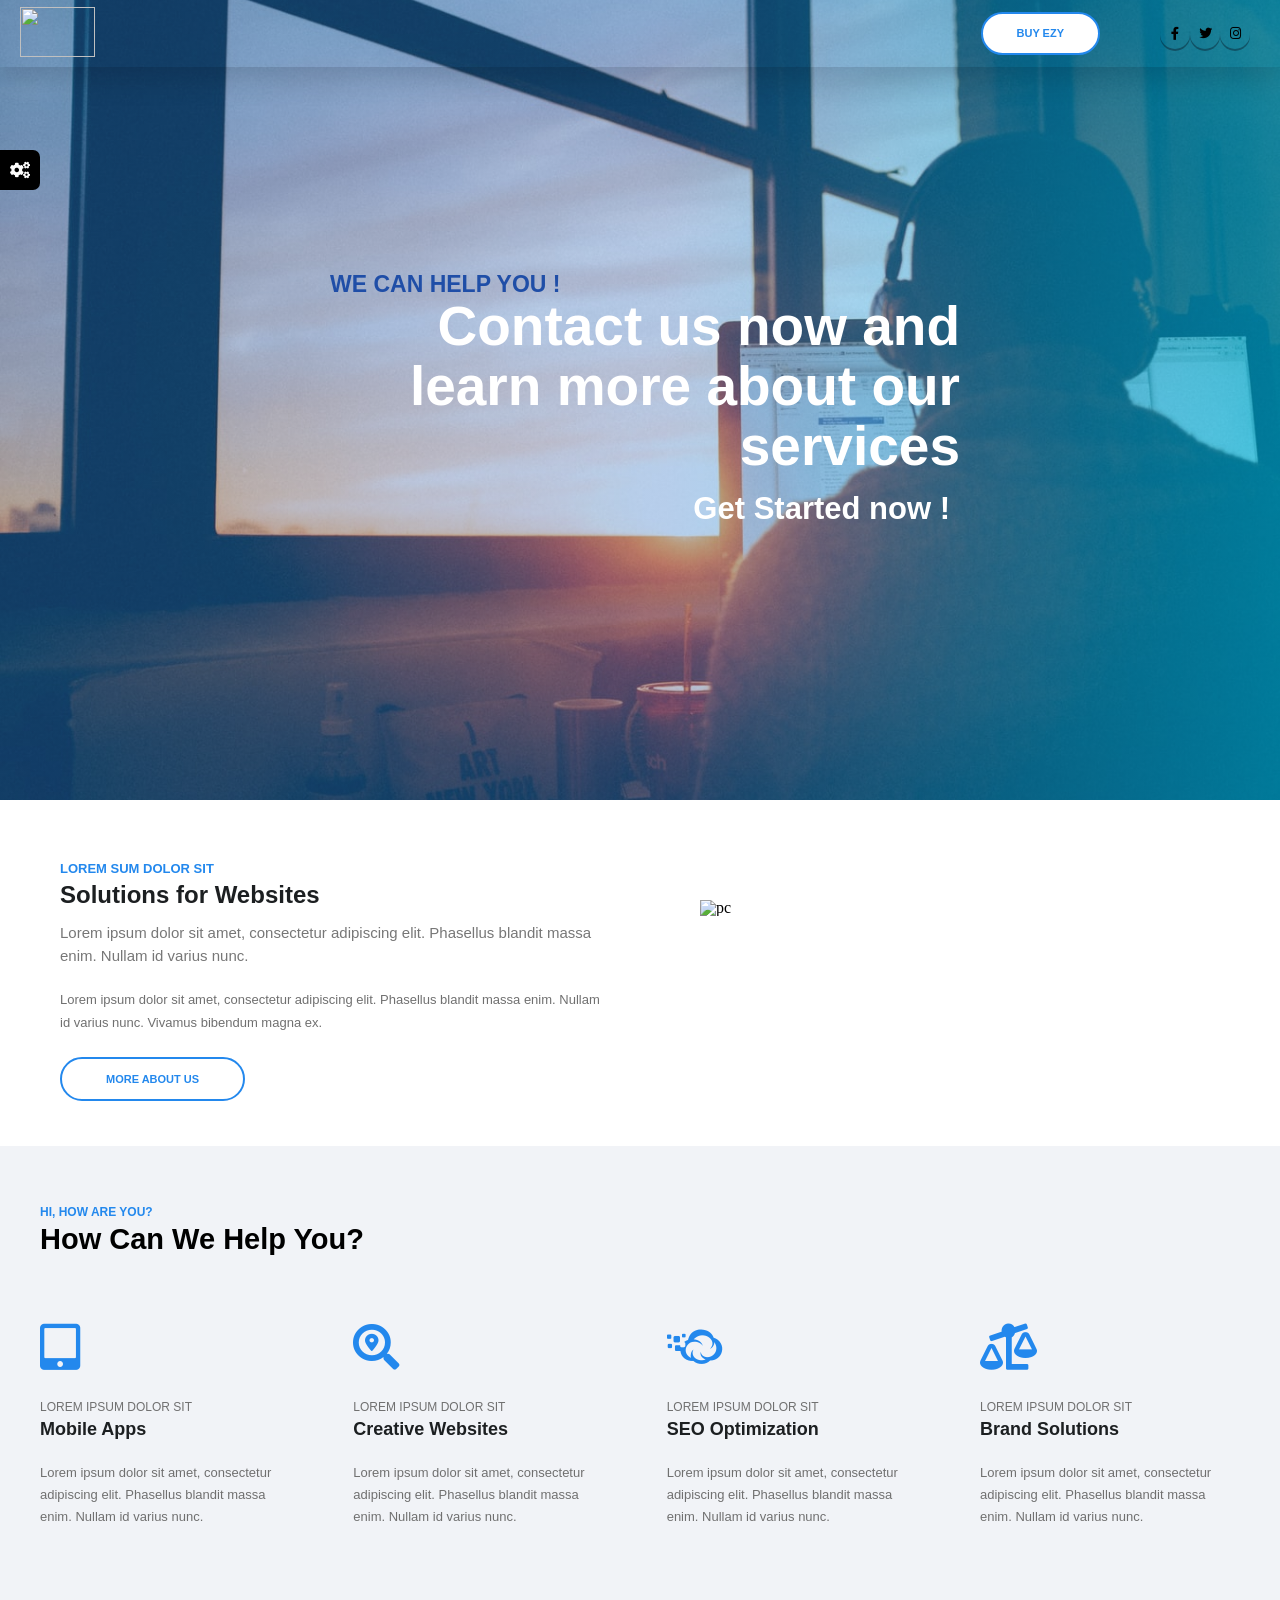
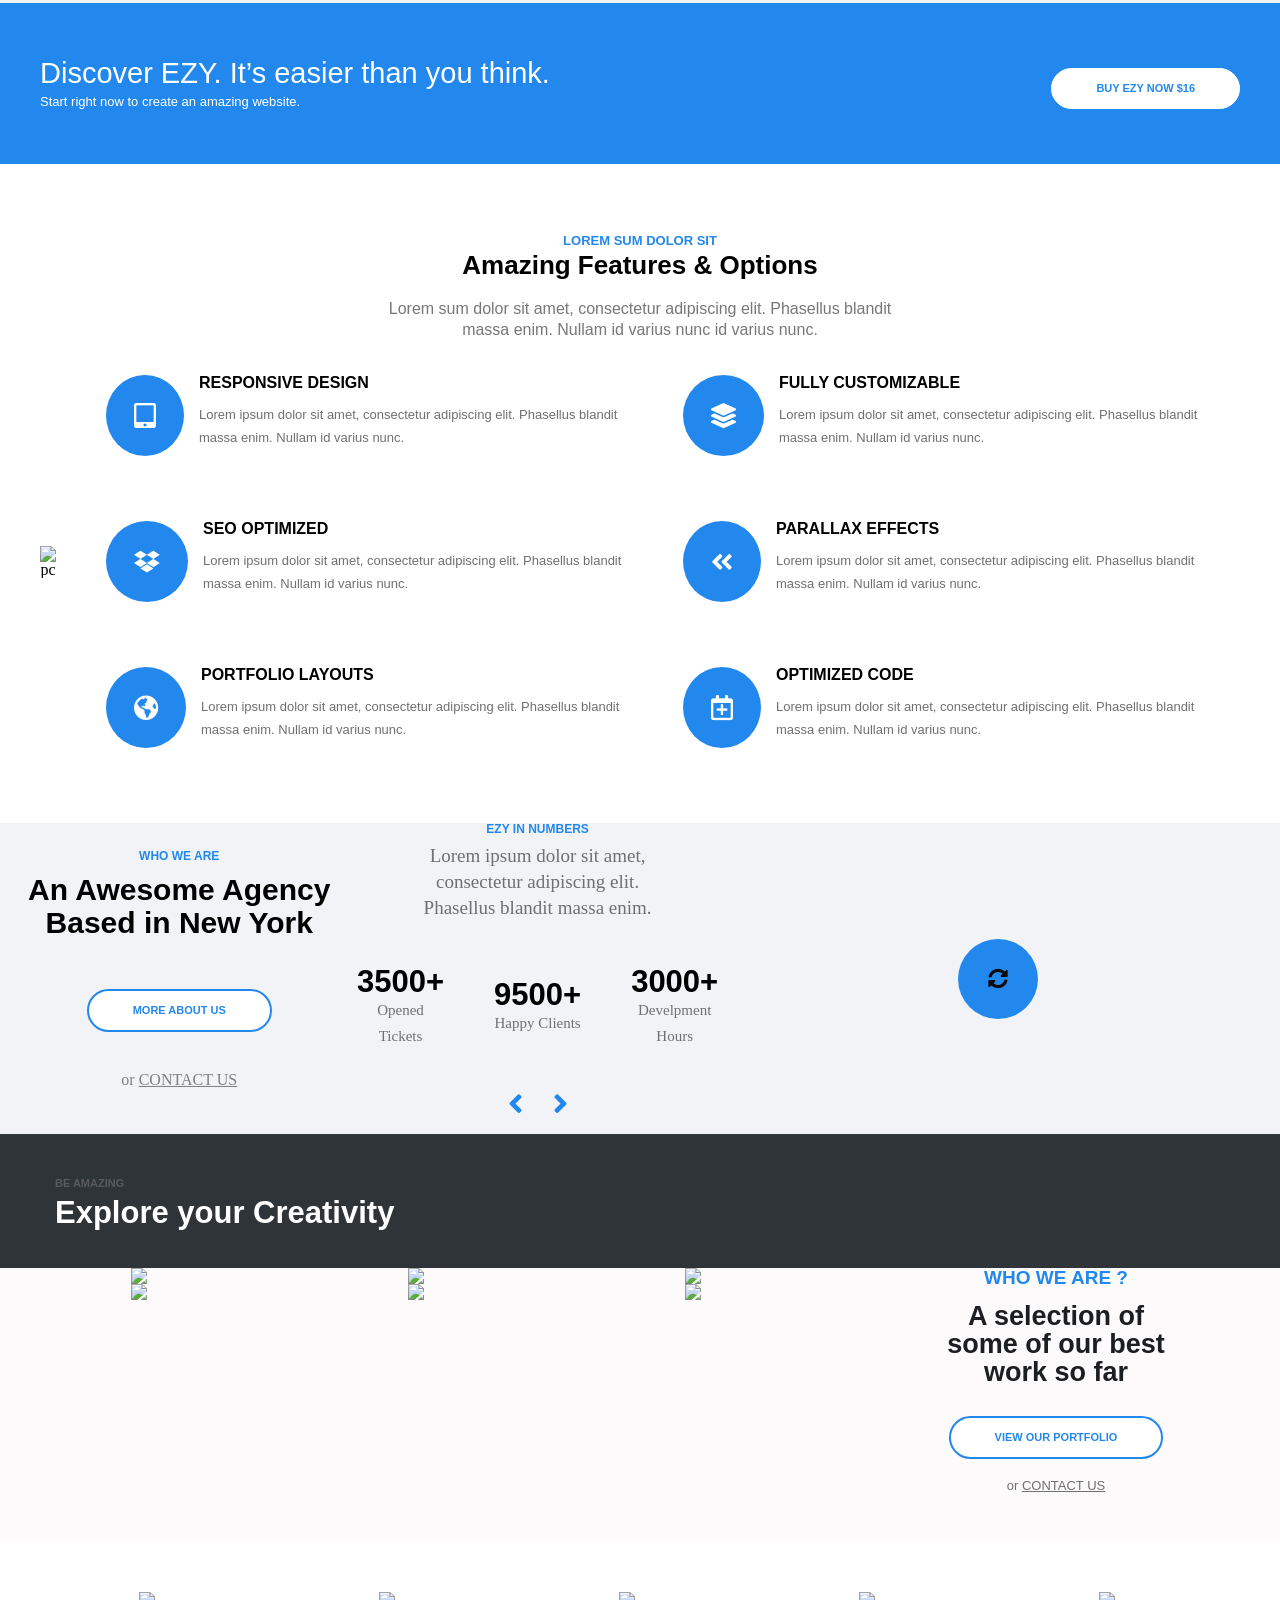
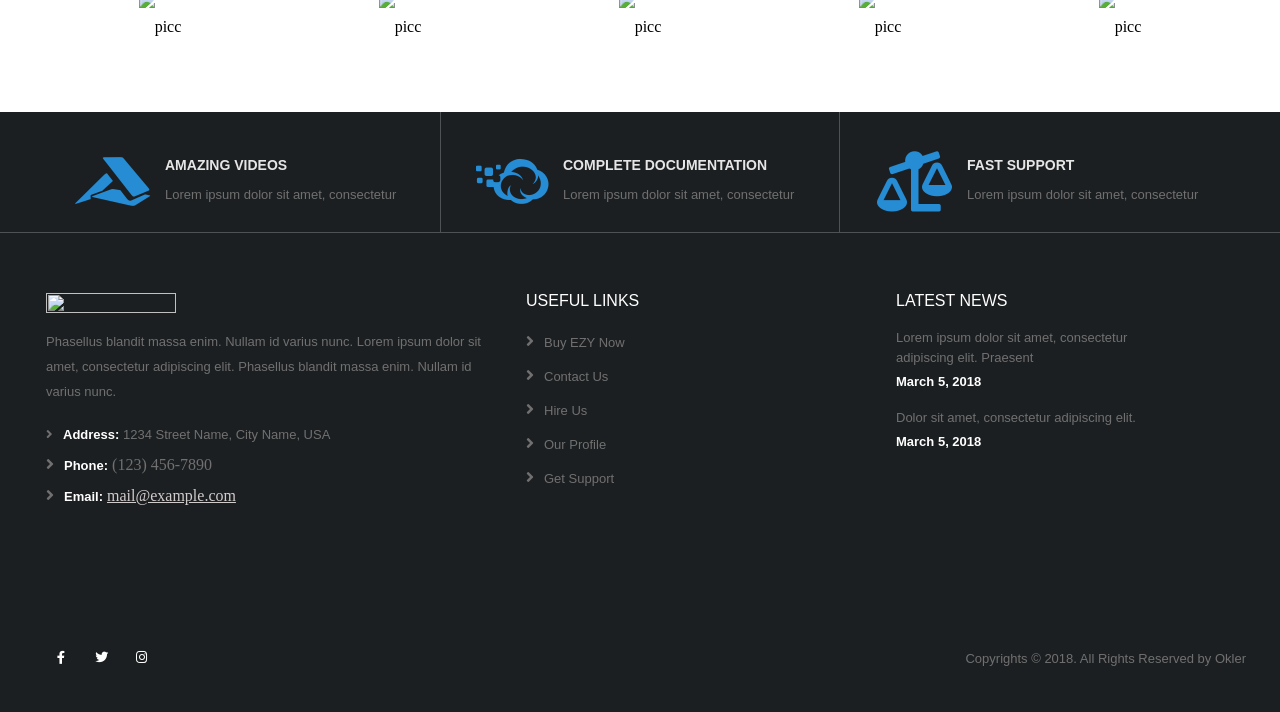
==== index.html @ 9556ff81 "Initial commit" ====
<!DOCTYPE html>
<html>
    <head>
        <title>LvL 6</title>
        <meta name="viewport" content="width=device-width, initial-scale=1, maximum-scale=1, user-scalable=0">
        <link rel="stylesheet" type="text/css" href="css/style.css">
        <link rel="stylesheet" type="text/css" href="css/all.min.css">
    </head>
    <body>
        <header class="active">
            <div class="main_div1">
                <div class="logo">
                    <a href="#:"><img src="C:\Users\zontak\Desktop\START\level6\img\logo-small.png"></a>
                </div>
                <nav>
                    <ul class="nav-links">
                        <li>
                            <a href="file:///C:/Users/zontak/Desktop/START/level6/index.html" title="Home" class="active">HOME</a>
                        </li>
                        <li>
                            <a href="#:" title="Elements">ELEMENTS</a>
                        </li>
                        <li>
                            <a href="#:" title="Features">FEATURES</a>
                        </li>
                        <li class="scrolldown">
                            <a href="#:" title="Pages">PAGES</a>
                            <ul>
                                <li><a href="#:" title="pages">Page 1<i class="fas fa-angle-right"></i></a></li>
                                <li><a href="#:" title="pages">Page 2<i class="fas fa-angle-right"></i></a></li>
                                <li><a href="#:" title="pages">Page 3<i class="fas fa-angle-right"></i></a></li>
                                <li><a href="#:" title="pages">Page 4<i class="fas fa-angle-right"></i></a></li>
                                <li><a href="#:" title="pages">Page 5<i class="fas fa-angle-right"></i></a></li>
                                <li><a href="#:" title="pages">Page 6<i class="fas fa-angle-right"></i></a></li>
                                <li><a href="#:" title="pages">Page 7<i class="fas fa-angle-right"></i></a></li>
                            </ul>
                        </li>
                        <li>
                            <a href="#:" title="Portfolio">PORTFOLIO</a>
                        </li>
                        <li>
                            <a href="#:" title="Shop">SHOP</a>
                        </li>
                    </ul>
                    <div class="burger">
                        <div class="line1"></div>
                        <div class="line2"></div>
                        <div class="line3"></div>
                    </div>
                </nav>
            </div>
            <div class="main_div2">
                <div class="btn_holder">
                    <a href="#:" title="Buy">BUY EZY</a>
                </div>
                <ul>
                    <li class="face">
                        <a href="#:" title="facebook"><i class="fab fa-facebook-f"></i></a>
                    </li>
                    <li class="twit">
                        <a href="#:" title="twitter"><i class="fab fa-twitter"></i></a>
                    </li>
                    <li class="insta">
                        <a href="#:" title="instagram"><i class="fab fa-instagram"></i></a>
                    </li>
                </ul>
            </div>
        </header>

        <section class="slider">
            <div class="diw">
                <div class="wid">
                    <h1>WE CAN HELP YOU !</h1>
                    <h2>Contact us now and learn more about our services</h2>
                    <h3>Get Started now ! </h3>
                </div>
            </div>
        </section>

        <section class="sec1">
            <div class="one">
                <span>LOREM SUM DOLOR SIT</span>
                <h1>Solutions for Websites</h1>
                <h2>Lorem ipsum dolor sit amet, consectetur adipiscing elit. Phasellus blandit massa enim. Nullam id varius nunc.</h2>
                <p>Lorem ipsum dolor sit amet, consectetur adipiscing elit. Phasellus blandit massa enim. Nullam id varius nunc. Vivamus bibendum magna ex.</p>    
                <a href="javascript;:" title="" class="btn_holder2">MORE ABOUT US</a>
            </div>
            <div class="picture">
                <img src="C:\Users\zontak\Desktop\START\level6\img\pccup.png" alt="pc">
            </div>
        </section>

        <section class="sec2">
            <div>
            <h1>HI, HOW ARE YOU?</h1>
            <h2>How Can We Help You?</h2>
            </div>
            <ul>
                <li>
                    <i class="fas fa-tablet-alt"></i>
                    <h1>LOREM IPSUM DOLOR SIT</h1>
                    <h2>Mobile Apps</h2>
                    <p>Lorem ipsum dolor sit amet, consectetur adipiscing elit. Phasellus blandit massa enim. Nullam id varius nunc.</p>
                </li>
                <li>
                    <i class="fas fa-search-location"></i>
                    <h1>LOREM IPSUM DOLOR SIT</h1>
                    <h2>Creative Websites</h2>
                    <p>Lorem ipsum dolor sit amet, consectetur adipiscing elit. Phasellus blandit massa enim. Nullam id varius nunc.</p>
                </li>
                <li>
                    <i class="fab fa-cloudversify"></i>
                    <h1>LOREM IPSUM DOLOR SIT</h1>
                    <h2>SEO Optimization</h2>
                    <p>Lorem ipsum dolor sit amet, consectetur adipiscing elit. Phasellus blandit massa enim. Nullam id varius nunc.</p>
                </li>
                <li>
                    <i class="fas fa-balance-scale-left"></i>
                    <h1>LOREM IPSUM DOLOR SIT</h1>
                    <h2>Brand Solutions</h2>
                    <p>Lorem ipsum dolor sit amet, consectetur adipiscing elit. Phasellus blandit massa enim. Nullam id varius nunc.</p>
                </li>
            </ul>
        </section>

        <section class="sec3">
            <div class="main">
                <div>
                    <h1>Discover EZY. It’s easier than you think.</h1>
                    <p>Start right now to create an amazing website.</p>
                </div>
                <div>
                    <a href="#:" title="" class="btn_holder3">BUY EZY NOW $16</a>
                </div>
            </div>
        </section>

        <section class="sec4">
            <h1>LOREM SUM DOLOR SIT</h1>
            <h2>Amazing Features & Options</h2>
            <p>Lorem sum dolor sit amet, consectetur adipiscing elit. Phasellus blandit massa
                enim. Nullam id varius nunc id varius nunc.</p>
            <div class="sec4_container">
                <div>
                    <img src="C:\Users\zontak\Desktop\START\level6\img\phone.png" alt="pc">
                </div>
                <div class="second">
                    <ul>
                        <li>
                            <div>
                                <i class="fas fa-tablet-alt"></i>
                            </div>
                            <div>
                                <h1>RESPONSIVE DESIGN</h1>
                                <p>Lorem ipsum dolor sit amet, consectetur adipiscing elit. Phasellus blandit massa enim. Nullam id varius nunc.</p>
                            </div>
                        </li>
                        <li>
                            <div>
                            <i class="fas fa-layer-group"></i>
                            </div>  
                            <div>
                                <h1>FULLY CUSTOMIZABLE</h1>
                                <p>Lorem ipsum dolor sit amet, consectetur adipiscing elit. Phasellus blandit massa enim. Nullam id varius nunc.</p>
                            </div>
                        </li>
                        <li>
                            <div>
                            <i class="fab fa-dropbox"></i>
                            </div>
                            <div>
                                <h1>SEO OPTIMIZED</h1>
                                <p>Lorem ipsum dolor sit amet, consectetur adipiscing elit. Phasellus blandit massa enim. Nullam id varius nunc.</p>
                            </div>
                        </li>
                        <li>
                            <div>
                            <i class="fas fa-angle-double-left"></i>
                            </div>
                            <div>
                                <h1>PARALLAX EFFECTS</h1>
                                <p>Lorem ipsum dolor sit amet, consectetur adipiscing elit. Phasellus blandit massa enim. Nullam id varius nunc.</p>
                            </div>
                        </li>
                        <li>
                            <div>
                            <i class="fas fa-globe-americas"></i>
                            </div>
                            <div>
                                <h1>PORTFOLIO LAYOUTS</h1>
                                <p>Lorem ipsum dolor sit amet, consectetur adipiscing elit. Phasellus blandit massa enim. Nullam id varius nunc.</p>
                            </div>
                        </li>
                        <li>
                            <div>
                            <i class="far fa-calendar-plus"></i>
                            </div>
                            <div>
                                <h1>OPTIMIZED CODE</h1>
                                <p>Lorem ipsum dolor sit amet, consectetur adipiscing elit. Phasellus blandit massa enim. Nullam id varius nunc.</p>
                            </div>
                        </li>
                    </ul>
                </div>
            </div>
        </section>

        <section class="sec5">
            <div class="firstt">
                <h1>WHO WE ARE</h1>
                <h2>An Awesome Agency Based in New York</h2>
                <a href="#:" title="View" class="btn_holder5">MORE ABOUT US</a>
                <p>or <a href="#:">CONTACT US</a></p>
            </div>
            <div class="secondd">
                <h1>EZY IN NUMBERS</h1>
                <p>Lorem ipsum dolor sit amet, consectetur adipiscing elit. Phasellus blandit massa enim.</p>
                <div class="inline">
                    <ul>
                        <li>
                            <h1>3500+</h1>
                            <p>Opened Tickets</p>
                        </li>
                        <li>
                            <h1>9500+</h1>
                            <p>Happy Clients</p>
                            
                        </li>
                        <li>
                            <h1>3000+</h1>
                            <p>Develpment Hours</p>
                        </li>
                    </ul>
                    <div class="awesome">
                        <a href="#:"><i class="fas fa-angle-left"></i><i class="fas fa-angle-right"></i></a>
                        </div>
                </div>
            </div>
            <div class="thirdd">
                <img src="C:\Users\zontak\Desktop\START\level6\img\slide2.jpg" alt="pic">
                <a href="#:" class="little_img , fas fa-sync-alt"></a>
            </div>
        </section>

        <section class="sec6">
            <div class="absolute">
                <span>BE AMAZING</span>
                <h2>Explore your Creativity</h2>
            </div>
        </section>

        <section class="sec7">
            <div class="section_one">
                <ul>
                    <li>
                        <a href="#:"><img src="C:\Users\zontak\Desktop\START\level6\img\pic1.jpg" alt="pic"></a>
                        <span class="inner_border"></span>
                    </li>
                    <li>
                        <a href="#:"><img src="C:\Users\zontak\Desktop\START\level6\img\pic2.jpg" alt="pic"></a>
                        <span class="inner_border"></span>
                    </li>
                    <li>
                        <a href="#:"><img src="C:\Users\zontak\Desktop\START\level6\img\pic3.jpg" alt="pic"></a>
                        <span class="inner_border"></span>
                    </li>
                    <li>
                        <a href="#:"><img src="C:\Users\zontak\Desktop\START\level6\img\pic4.jpg" alt="pic"></a>
                        <span class="inner_border"></span>
                    </li>
                    <li>
                        <a href="#:"><img src="C:\Users\zontak\Desktop\START\level6\img\pic5.jpg" alt="pic"></a>
                        <span class="inner_border"></span>
                    </li>
                    <li>
                        <a href="#:"><img src="C:\Users\zontak\Desktop\START\level6\img\pic6.jpg" alt="pic"></a>
                        <span class="inner_border"></span>
                    </li>
                </ul>
            </div>
            <div class="section_two">
                <span>WHO WE ARE ?</span>
                <h1>A selection of some of
                    our best work so far</h1>
                <a href="#:" title="" class="btn_holder5">VIEW OUR PORTFOLIO</a>
                <p>or <a href="#:">CONTACT US</a></p>
            </div>
        </section>
        <section class="sec8">
            <div>
                <ul>
                    <li>
                        <img src="C:\Users\zontak\Desktop\START\level6\img\brand1.png" alt="picc">
                    </li>
                    <li>
                        <img src="C:\Users\zontak\Desktop\START\level6\img\brand2.png" alt="picc">
                    </li>
                    <li>
                        <img src="C:\Users\zontak\Desktop\START\level6\img\brand3.png" alt="picc">
                    </li>
                    <li>
                        <img src="C:\Users\zontak\Desktop\START\level6\img\brand4.png" alt="picc">
                    </li>
                    <li>
                        <img src="C:\Users\zontak\Desktop\START\level6\img\brand5.png" alt="picc">
                    </li>
                </ul>
            </div>
        </section>

        <section class="sec9">
            	<div class="main_diw">
                    <ul>
                        <li class="p1">
                            <a href="#:"><i class="fab fa-accusoft"></i></a>
                            <div>
                            <a href="#:"><h1>AMAZING VIDEOS</h1></a>
                            <a href="#:"><p>Lorem ipsum dolor sit amet, consectetur</p></a>
                            </div>
                        </li>
                        <li class="p2">
                            <a href="#:"><i class="fab fa-cloudversify"></i></a>
                            <div>
                            <a href="#:"><h1>COMPLETE DOCUMENTATION</h1></a>
                            <a href="#:"><p>Lorem ipsum dolor sit amet, consectetur</p></a>
                            </div>
                        </li>
                        <li class="p3">
                            <a href="#:"><i class="fas fa-balance-scale-left"></i></a>
                            <div>
                            <a href="#:"><h1>FAST SUPPORT</h1></a>
                            <a href="#:"><p>Lorem ipsum dolor sit amet, consectetur</p></a>
                            </div>
                        </li>
                    </ul>
                </div>
        </section>

        <section class="socials">
            <ul>
                <li class="options">
                    <a href="#:" title="options"><i class="fas fa-cogs"></i></a>
                </li>
            </ul>
        </section>

        <footer>
            <div class="host_div">
                <div class="guest1">
                    <a href="#:"><img src="C:\Users\zontak\Desktop\START\level6\img\logo-footer.png"></a>
                    <p>Phasellus blandit massa enim. Nullam id varius nunc. Lorem ipsum dolor sit amet, consectetur adipiscing elit. Phasellus blandit massa enim. Nullam id varius nunc.</p>
                    <ul>
                        <li>
                            <i class="fas fa-angle-right"></i><span>Address:</span> 1234 Street Name, City Name, USA
                        </li>
                        <li>
                            <i class="fas fa-angle-right"></i><span>Phone:</span>  <a href="#:">(123) 456-7890</a>
                        </li>
                        <li>
                            <i class="fas fa-angle-right"></i><span>Email:</span>  <a href="#:">mail@example.com</a>
                        </li>
                    </ul>
                </div>
                <div class="guest2">
                    <h1>USEFUL LINKS</h1>
                    <ul>
                        <li>
                            <i class="fas fa-angle-right"></i><a href="#:">Buy EZY Now</a>
                        </li>
                        <li>
                            <i class="fas fa-angle-right"></i><a href="#:">Contact Us</a>
                        </li>
                        <li>
                            <i class="fas fa-angle-right"></i><a href="#:">Hire Us</a>
                        </li>
                        <li>
                            <i class="fas fa-angle-right"></i><a href="#:">Our Profile</a>
                        </li>
                        <li>
                            <i class="fas fa-angle-right"></i><a href="#:">Get Support</a>
                        </li>
                    </ul>
                </div>
                <div class="guest3">
                    <h1>LATEST NEWS</h1>
                    <a href="#:"><p>Lorem ipsum dolor sit amet, consectetur adipiscing elit. Praesent</p></a>
                    <a href="#:"><span>March 5, 2018</span></a>
                    <a href="#:"><p>Dolor sit amet, consectetur adipiscing elit.</p></a>
                    <a href="#:"><span>March 5, 2018</span></a>
                </div>
            </div>
        </footer>
        <footer class="container">
            <div class="main_container">
                <div class="frst">
                    <ul>
                        <li class="face">
                            <a href="#:" title="facebook"><i class="fab fa-facebook-f"></i></a>
                        </li>
                        <li class="twit">
                            <a href="#:" title="twitter"><i class="fab fa-twitter"></i></a>
                        </li>
                        <li class="insta">
                            <a href="#:" title="instagram"><i class="fab fa-instagram"></i></a>
                        </li>
                    </ul>
                </div>
                <div class="lastest">
                    <p>Copyrights © 2018. All Rights Reserved by Okler</p>
                </div>
            </div>
        </footer>
        <script src="app.js"></script>
    </body>
</html>
---- css/style.css ----
html, body, div, span, applet, object, iframe,
h1, h2, h3, h4, h5, h6, p, blockquote, pre,
a, abbr, acronym, address, big, cite, code,
del, dfn, em, img, ins, kbd, q, s, samp,
small, strike, strong, sub, sup, tt, var,
b, u, i, center,
dl, dt, dd, ol, ul, li,
fieldset, form, label, legend,
table, caption, tbody, tfoot, thead, tr, th, td,
article, aside, canvas, details, embed, 
figure, figcaption, footer, header, hgroup, 
menu, nav, output, ruby, section, summary,
time, mark, audio, video {
	margin: 0;
	padding: 0;
	border: 0;
	font-size: 100%;
	font: inherit;
	vertical-align: baseline;
}
/* HTML5 display-role reset for older browsers */
article, aside, details, figcaption, figure, 
footer, header, hgroup, menu, nav, section {
	display: block;
}
body {
	line-height: 1;
}
ol, ul {
	list-style: none;
}
blockquote, q {
	quotes: none;
}
blockquote:before, blockquote:after,
q:before, q:after {
	content: '';
	content: none;
}
table {
	border-collapse: collapse;
	border-spacing: 0;
}
a {
    text-decoration: none;
    color: inherit;
}



/*                        Header                        */
header {
    max-width: 2000px;
    margin: auto;
    padding: 7px 0;
    display: flex;
    align-items: center;
    justify-content: space-between;
    position: fixed;
    width: 100%;
    background-color: transparent;
    box-shadow: 0 10px 30px 0 rgba(7, 1, 12, 0.17);
    z-index: 2;
    transition: 500ms;
}

header:hover {
    background-color: #fff;


}

header .main_div1 {
    display: flex;
    justify-content: space-between;
    align-items: center;
    max-width: 1200px;
}

header nav ul li a:hover {
    color: #2388ed;
}


header nav {
    opacity: 0;
}
header:hover nav {
    opacity: 1;
}

header nav ul li {
    display: inline-block;
}

header nav ul {
    font-size: 0;
}

header nav ul li a {
    margin-right: 19px;
    padding: 22px;
    color: #707070;
    font-family: "Open Sans", sans-serif;
    font-size: 12.2px;
    font-weight: 550;
}

header nav ul li a.active{
    color: #2388ed;
}

header .main_div1 .logo img {
    width: 75px;
    height: 50px;
}

header .logo {
    padding: 0px 70px 0px 20px;
}


header .main_div2 {
    display: flex;
    align-items: center;
}

header .main_div2 ul li {
    display: inline-block;
}

header .main_div2 ul {
    font-size: 0;
    margin-right: 30px;
    margin-left: 60px;
    display: flex;
}

header .main_div2 .btn_holder {
    visibility: hidden;
}

.btn_holder {
    padding: 14px 34px;
    border: solid 2px #2388ed;
    background-color: #fff;
    color: #2388ed;
    border-radius: 32px;
    font-family: "poppins", sans-serif;
    font-size: 11px;
    font-weight: 800;
}

.btn_holder:hover {
    background-color: #2388ed;
    transition: 360ms;
    color: #fff;
}

header .main_div2 ul li a {
    font-size: 13px;
    width: 30px;
    height: 30px;
    display: flex;
    align-items: center;
    justify-content: center;
}

header .main_div2 .face {
    box-shadow:0px 2px 0px 0px rgba(7, 1, 12, 0.34);
    border-radius: 50%;
    transition: 400ms;
}

header .main_div2 .face:hover {
    background-color: rgb(61, 61, 199);
    color: #fff;
}

header .main_div2 .twit {
    box-shadow:0px 2px 0px 0px rgba(7, 1, 12, 0.34);
    border-radius: 50%;
    transition: 400ms;
}

header .main_div2 .twit:hover {
    background-color: rgb(61, 190, 199);
    color: #fff;
}

header .main_div2 .insta {
    box-shadow:0px 2px 0px 0px rgba(7, 1, 12, 0.34);
    border-radius: 50%;
    transition: 400ms;
}

header .main_div2 .insta:hover {
    background-color: rgb(151, 92, 58);
    color: #fff;
}

.active .scrolldown ul{
    display: none;
}

@media only screen and (min-width: 1024px) {
    header nav {
        visibility: visible;
    }
    header .main_div2 ul {
        font-size: 0;
        margin-right: 30px;
        margin-left: 60px;
        display: flex;
    }
    header .main_div2 .btn_holder {
        visibility: visible;
    }
    .active .scrolldown ul{
        display: block;
    }
}
/*      ----------------------------------------------       */

/*                           Banner                          */
.slider {
    background-image: url(../img/slide5.jpg);
    height: 650px;
    background-position: center;
    background-repeat: no-repeat;
    background-size: cover;
    display: flex;
    text-align: center;
    font-family: Helvetica, sans-serif;
    align-items: center;
    justify-content: center;
    animation: slide 20s infinite;
     
}

.slider .diw {
    width: 100%;
    height: 100%;
    display: flex;
    align-items: center;
    justify-content: center;
    background: rgb(53,121,201);
    background: linear-gradient(90deg, rgba(53,121,201,0.3309524493391106) 52%, rgba(0,212,255,0.5) 100%);
}

.slider .wid {
    width: 100%;
}

.slider div h1 {
    color: rgb(31, 78, 167);
    font-size: 19px;
    font-family: Helvetica, sans-serif;
    text-align: left;
    font-weight: 800;
    padding: 0px 10px;
    
}

.slider div h2 {
    color: white;
    font-size: 33px;
    font-family: Helvetica, sans-serif;
    font-weight: 800;
    margin-bottom: 30px;
    line-height: 60px;
}

.slider div h3 {
    color: #fff;
    font-size: 25px;
    font-family: Helvetica, sans-serif;
    font-weight: 800;
    text-align: center;
    padding: 4px 10px;
    margin: 0 auto;
    float: right;
}

@keyframes slide {
    0% {
        background-image: url(../img/slide5.jpg);
    }
    35% {
        background-image: url(../img/slide3.jpg);
    }
    69% {
        background-image: url(../img/slide4.jpg);
    }
}

@media only screen and (min-width: 1024px) {

    .slider {
        background-image: url(../img/slide5.jpg);
        height: 800px;
        background-position: center;
        background-repeat: no-repeat;
        background-size: cover;
        display: flex;
        text-align: center;
        font-family: Helvetica, sans-serif;
        align-items: center;
        justify-content: center;
         
    }

    .slider .wid {
        width: 50%;
        
    }
    .slider div h1 {
        color: rgb(31, 78, 167);
        font-size: 23px;
        font-family: Helvetica, sans-serif;
        text-align: left;
        font-weight: 800;
        
    }
    .slider div h2 {
        color: white;
        font-size: 55px;
        font-family: Helvetica, sans-serif;
        font-weight: 800;
        text-align: right;
        margin-bottom: 13px;
        line-height: 60px;
    }
    
    .slider div h3 {
        color: #fff;
        font-size: 31px;
        font-family: Helvetica, sans-serif;
        font-weight: 800;
        text-align: center;
        /* padding: 4px 10px; */
        
        
        margin: 0 auto;
        float: right;
    }
}

/*      ----------------------------------------------       */


/*      section 1      */
.sec1 {
    display: flex;
    justify-content: space-between;
    max-width: 1200px;
    margin: auto;
    padding: 60px 0;
    flex-wrap: wrap;
    
}
.sec1 .one {
    padding: 0 20px;
}

span {
    font-family: "Montserrat", sans-serif;
    color: #2388ed;
    font-size: 13px;
    font-weight: 600;
}

.sec1 h1 {
    color:rgb(28, 31, 33);
    font-size: 24px;
    font-weight: 700;
    margin-top: 7px;
    margin-bottom: 14px;
    font-family: "Montserrat", sans-serif;
}

.sec1 h2 {
    font-size: 15px;
    line-height: 23px;
    color: #777;
    margin-bottom: 21px;
    font-family: "Montserrat", sans-serif;
}

.sec1  p {
    color: #707070;
    line-height: 23px;
    font-family: "Open Sans", sans-serif;
    font-size: 13px;
    margin-bottom: 36px;
}

.btn_holder2 {
    padding: 14px 44px;
    border: solid 2px #2388ed;
    background-color: #fff;
    color: #2388ed;
    border-radius: 32px;
    font-family: "poppins", sans-serif;
    font-size: 11px;
    font-weight: 800;
    margin-top: 40px;
    margin-bottom: 40px;
}

.btn_holder2:hover {
    background-color: #2388ed;
    transition: 360ms;
    color: #fff;
}

.sec1 .picture {
    margin-top: 40px;
}
.sec1 .picture img {
    width: 100%;
    
    
}

@media only screen and (min-width: 1024px) {
    .sec1 .one {
        width: 45%;
    }
    .sec1 .picture {
        width: 45%;
    }
    .sec1 .picture img {
        width: 100%;
        position: relative;
        margin-bottom: -115px;
    }
}
/*      ----------------------------------------------       */

/*      sec2      */
.sec2 {
    background-color: #f1f3f7 !important;
    padding: 60px 20px;
    text-align: left;
    
}
.sec2 div {
    max-width: 1200px;
    margin: auto;
}
.sec2 ul {
    display: flex;
    justify-content: space-between;
    max-width: 1200px;
    margin: auto;
    flex-wrap: wrap;

}

.sec2 ul li {
    width: calc(100% - 42px );
    padding: 15px 0px;
    
}
.sec2 div > h1 {
    color: #2388ed;
    font-family: "Montserrat", sans-serif;
    font-size: 12px;
    margin-bottom: 7px;
    font-weight: 600;
}

.sec2 div > h2 {
    font-family: "Montserrat", sans-serif;
    font-size: 29px;
    font-weight: 700;
    margin-bottom: 55px;
}
.sec2 ul li > i {
    font-size: 46px;
    color: #2388ed;
    margin-bottom: 24px;
}

.sec2 ul li > h1 {
    color: #707070;
    line-height: 26px;
    font-size: 12px;
    font-family: "Montserrat", sans-serif;
}
.sec2 ul li > h2 {
    color: #1c1f21;
    font-weight: 700;
    font-size: 18px;
    font-family: "Montserrat", sans-serif;
    margin-bottom: 24px;
}
.sec2 ul li p {
    color: #707070;
    line-height: 22px;
    font-size: 13px;
    font-family: "Open Sans", sans-serif;
}

@media only screen and (min-width: 768px) {
    .sec2 ul li {
        width: calc((100% / 2) - 52px );
    }
}

@media only screen and (min-width: 1024px) {
    .sec2 ul li {
        width: calc((100% / 4) - 40px);
    }
    
    
}
/*      ----------------------------------------------       */

/*      sec3       */
.sec3 {
    background-color: #2388ed;
    padding: 55px 0;
}
.sec3 .main {
    max-width: 1200px;
    margin: auto;
    display: flex;
    justify-content: space-between;
    align-items: center;
}


.sec3 .main {
    flex-wrap: wrap;
    align-items: center;
}

.sec3 .main div:first-child {
    width: 100%;
    text-align: center;

    
}
.sec3 .main div:last-child {
    width: 100%;
    text-align: center;
    
}

.btn_holder3 {
    padding: 14px 44px;
    border: solid 1px #fff;
    background-color: #fff;
    color: #2388ed;
    border-radius: 32px;
    font-family: "poppins", sans-serif;
    font-size: 11px;
    font-weight: 800;
    display: inline-block;
    margin-top: 10px;
    transition: 300ms ease-in-out;
}

.btn_holder3:hover {
    
    background-color:#2388ed;
    color: #fff;
    
}

.sec3 .main div h1 {
    color: #fff;
    font-family: "Montserrat", sans-serif;
    font-size: 29px;
    margin-bottom: 7px;
}

.sec3 ,main div h2 {
    font-family: "Open Sans", sans-serif;
    font-size: 13px;
    color: #fff;
    
}

@media only screen and (min-width: 1024px) {
    .sec3 {
        padding: 55px 20px;
    }

    .sec3 .main > div:first-child {
        width: 50%;
        text-align: left;
    }
    .sec3 .main div:last-child {
        width: 50%;
        text-align: right;
    }
    
    
}
/*      ----------------------------------------------       */

/*      sec4      */
.sec4 {
    padding: 70px 0;
    text-align: center;
}


.sec4 > h1 {
    color: #2388ed;
    font-family: "Montserrat", sans-serif;
    font-size: 13px;
    margin-bottom: 5px;
    font-weight: 600;
}
.sec4 h2 {
    font-family: "Montserrat", sans-serif;
    font-size: 26px;
    font-weight: 700;
    margin-bottom: 20px;
}

.sec4 > p {
    color: #777;
    font-size: 16px;
    font-family: "Open Sans", sans-serif;
    margin-bottom: 20px;
    line-height: 21px;
    width: 45%;
    display: block;
    margin: auto;   
}

.second > ul {
    display: flex;
    justify-content: space-between;
    flex-wrap: wrap;
}

.sec4_container {
    margin-top: 30px;
}

.second ul > li {
    display: flex;
    width: calc(100% - 42px );
    padding: 10px 0px;   
}

.second ul li i {
    color: #fff;
    margin-right: 15px;
    margin-left: 15px;
    font-size: 25px;
    padding: 28px;
    border-radius: 50%;
    background-color: #2388ed;
}

.second div > h1 {
    font-weight: 700;
    font-family: "Montserrat", sans-serif;
    font-size: 16px;
    text-align: left;
    margin-bottom: 12px;
}
.second div > p {
    font-family: "Open Sans", sans-serif;
    font-size: 13px;
    color: #707070;
    line-height: 23px;
    text-align: left;
}

@media only screen and (min-width: 768px) {
    .second ul > li {
        padding: 5px;
        width: calc((100% / 2) - 10px);
    }
    
    
}

@media only screen and (min-width: 1024px) {
    .second ul > li {
        padding: 5px;
        width: calc((100% / 2) - 10px);
        margin-bottom: 55px;
    }
    .sec4 .second ul > li:last-child,
    .sec4 .second ul > li:nth-last-child(2) {
        margin-bottom: 0;
    }
    .sec4_container {
        display: flex;
        justify-content: space-between;
        align-items: center;
        margin-top: 30px;
    }
    .sec4 {
        max-width: 1200px;
        margin: auto;
    }
    .sec4 .second ul {
        padding: 0px 0px 0px 30px;
    }
    
    
}

/*      ----------------------------------------------       */

/*           sec5           */
.sec5 {
    text-align: center;
    background-color: #f1f3f7;
    padding: 30px 0px 0px 0px;
    display: flex;
    justify-content: space-between;
    flex-wrap: wrap;
}

.sec5 .firstt h1 {
    color: #2388ed;
    font-family: "Montserrat", sans-serif;
    font-size: 12px;
    margin-bottom: 11px;
    font-weight: 600;
}

.sec5 .firstt h2 {
    font-family: "Montserrat", sans-serif;
    font-weight: 700;
    font-size: 30px;
    line-height: 33px;
    margin-bottom: 40px;
}
.sec5 .firstt p > a {
    text-decoration: underline;
}

.btn_holder5 {
    padding: 14px 44px;
    border: solid 2px #2388ed;
    background-color: #fff;
    color: #2388ed;
    border-radius: 32px;
    font-family: "poppins", sans-serif;
    font-size: 11px;
    font-weight: 800;
    margin-top: 10px;
    margin-bottom: 20px;
}
.btn_holder5:hover {
    background-color: #2388ed;
    transition: 360ms;
    color: #fff;
}
.sec5 .firstt p {
    color: gray;
    margin-bottom: 35px;
}
.sec5 .firstt a {
    display: inline-block;
}

.sec5 .secondd > h1 {
    color: #2388ed;
    font-size: 12px;
    font-family: "Montserrat", sans-serif;
    margin-bottom: 8px;
    font-weight: 700;
}

.sec5 .secondd p {
    color: #707070;
    font-size: 19px;
    line-height: 26px;
    width: 75%;
    display: block;
    margin: auto;
    
}


.sec5 .inline {
    display: flex;
    justify-content: center;
    flex-wrap: wrap;
}
.sec5 .inline ul {
    display: flex;
    margin-bottom: 50px;
}

.sec5 .inline ul li {
    padding: 25px;
}

.sec5 .inline ul li > h1 {
    font-size: 31px;
    font-weight: 800;
    font-family: "Montserrat", sans-serif;
}

.sec5 .inline ul li > p {
    width: 100%;
    font-size: 15px;
    margin-bottom: 20px;
    display: block;
    margin: auto;
}
.sec5 .inline ul li i {
    font-size: 22px;
    margin-right: 5px;
    color: #2388ed;
    text-align: center;
}

.sec5 .secondd .awesome {
    width: 100%;
    color: #2388ed;
    font-size: 30px;
    margin-top: -20px;
}
.sec5 .secondd .awesome i {
    padding: 15px;
    margin-top: 0px;
}

.sec5 > div.thirdd {
    width: 44%;
    position: relative;
}

.sec5 .thirdd > a{
    padding: 30px;
    border-radius: 50%;
    background-color: #2388ed;
    font-size: 20px;
    color: rgb(12, 11, 11);
    transition: 300ms;
    position: absolute;
    top: calc(50% - 40px);
    left: calc(100% - 405px);
   
    
}
.sec5 .thirdd > a:hover {
    transform: scale(1.2);
}

.sec5 > div.thirdd img {
    

    vertical-align: middle;
    
}
@media only screen and (min-width: 768px) {
    .sec5 {
        display: flex;
        justify-content: space-between;
    }

    .sec5 .second > p {
        width: 100%;
    }
    
    .sec5 .inline ul li {
        padding: 5px;
    }
    .sec5 > div.firstt,
    .sec5 > div.secondd {
        width: 50%;
    }
    .sec5 .inline ul li {
        margin: 20px;
    }
    .sec5 .inline ul li i {
        font-size: 30px;
        margin-right: 15px;
    }
    .sec5 .secondd .awesome {
        margin-top: -50px;
    }

    .sec5 .thirdd > a{
        padding: 30px;
        border-radius: 50%;
        background-color: #2388ed;
        font-size: 20px;
        color: rgb(12, 11, 11);
        transition: 300ms;
        position: absolute;
        top: calc(50% - 40px);
        left: calc(100% - 5px);
       
        
    }
    
    
}
@media only screen and (min-width: 1024px) {
    .sec5 {
      display: flex;
      justify-content: center;
      padding: 0;
      align-items: center;
    }
    .sec5 > div.secondd,
    .sec5 > div.firstt{
        width: 28%;
    }

    .sec5 > div.thirdd {
        width: 44%;
        position: relative;
    }

    .sec5 > div.thirdd img {
        width: 100%;
        vertical-align: middle;
        
    }

    .sec5 .inline ul,
    .sec5 .firstt p,
    .sec5 .secondd li p,
    .sec5 .inline ul li:last-child {
        margin: 20px;
    }
    
    .sec5 .inline ul {
        justify-content: center;
        align-items: center;
    }

    .sec5 > div.thirdd {
        width: 44%;
        position: relative;
    }


    .sec5 .thirdd > a {
        padding: 30px;
        border-radius: 50%;
        background-color: #2388ed;
        font-size: 20px;
        color: rgb(12, 11, 11);
        transition: 300ms;
        position: absolute;
        top: calc(50% - 40px);
        left: calc(50% - 40px);
        
    }
    .sec5 .secondd .awesome i {
        padding: 15px;
        margin-top: 30px;
    }
    

}

/* ----------------------------------------*/

/*                   sec6                  */
.sec6 {
    padding: 40px 0;
    background-color: #2e3438;
}

.sec6 .absolute {
    max-width: 1200px;
    margin: auto;
    text-align: start;
    align-items: center;
}

.sec6 .absolute span {
    font-family: "Montserrat", sans-serif;
    font-size: 11px;
    color: rgba(145, 141, 141, 0.432);
    margin-bottom: 110px;
}

.sec6 .absolute h2 {
    font-family: "Montserrat", sans-serif;
    font-size: 31px;
    color: #fff;
    font-weight: 600;
    margin-top: 7px;
}

.sec6 .absolute span,
.sec6 .absolute h2 {
    margin-left: 15px;
}

@media only screen and (min-width: 1024px) {
    .sec6 .absolute {
        max-width: 1200px;
        margin: auto;
        text-align: start;
        align-items: center;
    }
    
}

/* ---------------------------------------- */

/*                   sec7                  */
.sec7 {
    text-align: center;
    padding: 40px 0px 0px 0px;
    background-color: rgba(245, 239, 239, 0.329);
    display: flex;
    flex-flow: column;
    
    
}
.sec7 .section_one ul li {
    width: 100%;
    overflow: hidden;
    position: relative;
}
.sec7 .section_one ul {
    flex-flow: column;

}

.sec7 .section_one ul li img{
    width: 100%;
    transition: 300ms;
    
}

.sec7 .section_one ul .inner_border {
    position: absolute;
    top: 13px;
    right: 13px;
    bottom: 13px;
    left: 13px;
    border: solid 4px rgba(131, 25, 25, 0.836);
    border-width: 0;
    opacity: 0;
    background: rgba(17, 17, 17, 0.411);
    -webkit-transition: ease border-width 300ms 200ms;
    transition: ease border-width 300ms 200ms;
    cursor: pointer;
}
.sec7 .section_one ul li:hover .inner_border {
    opacity: 1;
    
}


.sec7 .section_one ul li a {
    display: block;
    height: 100%;
    font-size: 0;
}

.sec7 .section_one ul li:hover img{
    transform: scale(1.1);
    
}

.sec7 .section_two {
    order: 1;
    width: 100%;
}
.sec7 .section_one {
    order: 2;
    width: 100%;
}

.sec7 .section_two span {
    color: #2388ed;
    font-family: "Montserrat", sans-serif;
    font-size: 19px;
    margin-bottom: 15px;
    font-weight: 700;
    display: inline-block;
}

.sec7 .section_two h1 {
    font-family: "Montserrat", sans-serif;
    font-weight: 700;
    color: #1c1f21;
    line-height: 1.2;
    font-size: 29.5px;
    margin-bottom: 20px;
    width: 65%;
    display: block;
    margin: auto;
}
.sec7 .section_two > a {
    display: inline-block;
}
.sec7 .section_two > p {
    
    color: #707070;
    margin-bottom: 50px;
    font-family: "Montserrat", sans-serif;
    font-size: 13px;
}
.sec7 .section_two p > a {
    text-decoration: underline;
}

@media only screen and (min-width: 768px) {
    .sec7 {
        display: flex;
        justify-content: space-between;
        padding: 0;
        flex-wrap: wrap;
        flex-flow: row;
    }
    .sec7 .section_one ul li {
        width: calc(100% / 3);
    }
    .sec7 .section_one ul {
        flex-flow: row;
        display: flex;
        flex-wrap: wrap;
    }
    .sec7 .section_two {
        order: 2;
        width: 30%;
        display: block;
        margin: auto;
    }
    .sec7 .section_one {
        order: 1;
        width: 65%; 
    }
    .sec7 .section_two h1 {
        font-size: 27px;
        font-family: "Montserrat", sans-serif;
        font-weight: 700;
        color: #1c1f21;
        display: flex;
        justify-content: center;
        align-items: center;
        line-height: 28px;
        margin-bottom: 20px;
    }
    
}

@media only screen and (min-width: 1024px) {
    .sec7 {
        display: flex;
        justify-content: space-between;
        padding: 0;
        flex-wrap: wrap;
        flex-flow: row;
    }

    .sec7 .section_one ul li {
        width: calc(100% / 3);
    }

    .sec7 .section_one ul {
        flex-flow: row;
        display: flex;
        flex-wrap: wrap;
    }
    
    .sec7 .section_two {
        order: 2;
        width: 30%;
        display: block;
        margin: auto;
    }
    .sec7 .section_one {
        order: 1;
        width: 65%; 
    }

    
}
/* ----------------------------------------*/

/*                     sec8                    */
.sec8 {
    max-width: 1200px;
    margin: auto;
    padding: 50px 0;
    display: flex;
    justify-content: center;  
}

.sec8 div ul {
    display: flex;
    align-items: center;
    flex-wrap: wrap;
}

.sec8 div ul > li {
    display: block;
    margin: auto;
    text-align: center;
    width: calc(100% / 3);
    line-height: 70px;
    justify-content: center;
}

.sec8 div ul li > img {
    width: 60%;
}
@media only screen and (min-width: 768px) {
    .sec8 {
        padding: 50px 0;
        display: flex;
        max-width: 1200px;
        margin: auto;
        justify-content: space-between;
        text-align: center;
    }
    .sec8 div ul {
        max-width: 1200px;
        margin: auto;
        display: flex;
        justify-content: space-between;
        flex-flow: row;
        text-align: center;
    }
    
    .sec8 div ul li > img {
        width: 55%;
    }

    
}
@media only screen and (min-width: 1024px) {
    .sec8 div {
        width: 100%;
    }
    .sec8 div ul li > img {
        width: 45%;
    }
    
}
/*   ----------------------------------------  */


/*                     sec9                    */
.sec9 {
    margin: auto;
    background: #1C1F21;
}

.sec9 .main_diw ul{
    max-width: 1200px;
    margin:auto;
}

.main_diw ul {
    display: flex;
    justify-content: space-between;
    flex-wrap: wrap;
}

.sec9 .main_diw ul li {
    border-bottom: solid 1px rgba(114, 113, 113, 0.61);
    padding: 20px;
    display: flex;
    width: calc(100% - 42px );
    margin-bottom: 20px;
    align-items: center;
    
}

.main_diw ul li a > i {
    font-size: 60px;
    color: rgb(38 140 212);
    padding-top: 20px;
    margin-right: 15px;
    margin-left: 15px;
    transition: 350ms ease-in-out;
}
.main_diw ul li a > i:hover {
    transform: scale(1.1);
    color: #fff;
    
}


.sec9 .main_diw h1 {
    color: #e6e6e6;
    font-family: "Montserrat", sans-serif;
    font-size: 14px;
    font-weight: 700;
    line-height: 45px;
}
.sec9 .main_diw p {
    color: #fff;
    color: #707070;
    font-family: "Open Sans", sans-serif;
    font-size: 13px;
    
}
@media only screen and (min-width: 1024px) {

    .sec9 .main_diw ul {
        margin: auto;
        display: flex;
        justify-content: space-between;
    }

    .sec9 .main_diw {
        border-bottom: solid 1px rgba(114, 113, 113, 0.61);
    }

    .sec9 .main_diw ul li {
        width: calc((100% / 3) - 42px);
        border: none;
        margin-bottom: 0;
    }

    .sec9 .main_diw ul li:nth-child(2) {
        border-right: solid 1px rgba(114, 113, 113, 0.61);
        border-left: solid 1px rgba(114, 113, 113, 0.61);
    }

}
/*   ----------------------------------------  */
/*                  Footer                     */
/*   div1  */
footer {
    background-color: #1C1F21;
    padding: 60px 10px 40px 13px;
    color: #fff;
}
.guest1 {
    margin-bottom: 30px;
}
.guest2 {
    margin-bottom: 30px;
}

.host_div {
    max-width: 1200px;
    margin: auto;
    display: flex;
    justify-content: space-between;
    flex-wrap: wrap;
}

.host_div .guest1 > p {
    line-height: 25px;
    color: #707070;
    font-family: "Open Sans", sans-serif;
    font-size: 13px;
    margin-bottom: 16px;
}

.host_div .guest1 ul li {
    line-height: 30px;
}
.host_div .guest1 ul li:first-child {
    color: #707070;
    font-family: "Open Sans", sans-serif;
    font-size: 13px;
}
.host_div .guest1 ul li:nth-child(2) {
    color: #707070;
    transition: 300ms;
}
.host_div .guest1 ul li:nth-child(2):hover {
    color: white;
}
.host_div .guest1 ul li:last-child > a {
    text-decoration: underline;
    color: rgb(209, 204, 204);
    transition: 300ms;
}
.host_div .guest1 ul li:last-child a:hover {
    color: rgb(248, 245, 245);
}

.host_div .guest1 img {
    width: 130px;
    height: 20px;
    margin-bottom: 16px;
}
.host_div .guest1 span {
    color: white;
}

.host_div .guest1 ul li i {
    color: #707070;
    margin-right: 10px;
}
/*   div1  */
/*   div2  */
.host_div .guest2 h1 {
    font-weight: 500;
    margin-bottom: 16px;
    font-size: 16px;
    font-family: "Montserrat", sans-serif;
}
.host_div .guest2 ul li i {
    color: #707070;
    margin-right: 10px;
}
.host_div .guest2 ul li a {
    color: #707070;
    font-family: "Open Sans", sans-serif;
    font-size: 13px;
    transition: 300ms;
}
.host_div .guest2 ul li a:hover {
    color: white;
}
.host_div .guest2 ul li {
    line-height: 33px;
}
/*   div2  */
/*   div3  */
.host_div .guest3 h1 {
    font-weight: 500;
    font-size: 16px;
    font-family: "Montserrat", sans-serif;
}
.host_div .guest3 p {
    color: #707070;
    font-family: "Open Sans", sans-serif;
    font-size: 13px;
    transition: 300ms;
    margin-bottom: 5px;
    margin-top: 19px;
    width: 70%;
    line-height: 20px;
}
.host_div .guest3 p:hover {
    color: #fff;
    font-weight: 500;
}
.host_div .guest3 span {
    color: #fff;
}
/*   div3  */
@media only screen and (min-width: 768px) {
    .host_div {
        max-width: 1200px;
        margin: auto;
        display: block;
        flex-wrap: wrap;
    }
    footer {
        padding: 60px 13px 40px 25px;
    }
    
}
@media only screen and (min-width: 1024px) {
    .host_div {
        max-width: 1200px;
        margin: auto;
        display: flex;
        flex-wrap: none;
    }
    footer .host_div .guest1 {
        width: calc(40% - 20px);
    }
    
    footer .host_div .guest2,
    footer .host_div .guest3 {
        width: calc((60% / 2) - 10px);
    }
    
    
}
/*   ----------------------------------------  */
/*                    the end                  */
.container .main_container {
    max-width: 1200px;
    margin: auto;
    display: flex;
    justify-content: center;
    flex-wrap: wrap;
}

.container .main_container ul {
    display: flex;
    justify-content: center;
}
.container .main_container .frst {
    width: 100%;
    
}
.container .main_container .lastest {
    justify-content: center;
    color: #707070;
    font-family: "Open Sans", sans-serif;
    font-size: 13px;
    margin-top: 10px;
}

.container .main_container .frst ul li a {
    font-size: 13px;
    width: 30px;
    height: 30px;
    display: flex;
    align-items: center;
    justify-content: center;
}

.container .main_container .frst ul li {
    margin-right: 10px;
}
.container .main_container .frst .face {
    transition: 400ms;
    border-radius: 50%;
}
.container .main_container .frst .twit {
    transition: 400ms;
    border-radius: 50%;
}
.container .main_container .frst .insta {
    transition: 400ms;
    border-radius: 50%;
}


.container .main_container .frst .face:hover {
    background-color: rgb(61, 61, 199);
    
}
.container .main_container .frst .twit:hover {
    background-color: rgb(61, 190, 199);
    
}
.container .main_container .frst .insta:hover {
    background-color: rgb(151, 92, 58);
    
}
@media only screen and (min-width: 768px) {
    .container .main_container {
        max-width: 1200px;
        margin: auto;
        display: flex;
        justify-content: space-between;
        flex-wrap: none;
    }
    .container .main_container ul {
        display: flex;
        justify-content: start;
    }
    .container .main_container .frst {
        width: 0;
        
    }
    
}
/*   ----------------------------------------  */

/*   down menu */
@media only screen and (min-width: 1024px) {
    .scrolldown {
        position: relative;
    }
    
     .scrolldown ul {
        position: absolute;
        background-color: #212529;
        color: #fff;
        border-radius: 4px;
        top: 50px;
        opacity: 0;
        transform: rotateX(-90deg);
        transition: 500ms;
    }
    
    .active .scrolldown:hover ul {
        opacity: 1;
        top: 39px;
        transform: rotateX(0deg);
    }
    
    .active .scrolldown ul a {
        display: block;
        min-width: 120px;
        text-align: start;
        padding: 10px 10px;
        transition: 500ms;
        position: relative;
        left: 0;
    }
    .active .scrolldown ul li a:hover {
        left: 8px;
    }
    
    .active .scrolldown ul li i {
        margin-left: 73px;
    }
}




/*   ----------------------------------------  */

/*                 social left                 */
.socials {
    display: flex;
    position: fixed;
    top: 0;
    left: 0;
    margin-top: 150px;
    align-items: center;

}


.socials ul li a {
    display: flex;
    width: 40px;
    height: 40px;
    border-top-right-radius: 7px;
    border-bottom-right-radius: 7px;
    color: #fff;
    background-color: black;
    text-align: center;
    align-items: center;
    transition: 350ms;
}

.socials ul li a:hover {
    color: #2388ed;
}
.socials ul li a i {
    width: 100%;
}



/* --------  Navigation Menu ----------- */
.burger {
    display: none;
    cursor: pointer;
}
.burger div {
    width: 25px;
    height: 3px;
    background-color: rgb(70 68 68);
    margin: 5px;
    transition: all 0.4s ease;
}

@media screen and (max-width:1024px){
    .nav-links {
        position: absolute;
        right: 0px;
        background-color: #49545d;
        height: 300px;
        top: 68px;
        display: flex;
        flex-direction: column;
        align-items: center;
        width: 50%;
        transform: translateX(100%);
        transition: transform 0.5s ease-in;
    }
    .nav-links li {
        opacity: 0;
        margin-top: 20px;
        margin-bottom: 15px;
    }

    .burger {
        display: block;
        position: relative;
        top: 2px;
        right: -148px;
    }
    
}

.nav-active {
    transform: translateX(0%);
}

@keyframes navLinkFade{
    from{
        opacity: 0;
        transform: translateX(50px);
    }
    to{
        opacity: 1;
        transform: translateX(0px);
    }
}

.toggle .line1 {
    transform: rotate(-45deg) translate(-5px,6px);
}
.toggle .line2 {
    opacity: 0;
}
.toggle .line3 {
    transform: rotate(45deg) translate(-5px,-6px);
}




@media screen and (max-width:984px){
    .main_div2 .btn_holder {
        visibility: hidden;
    }
}
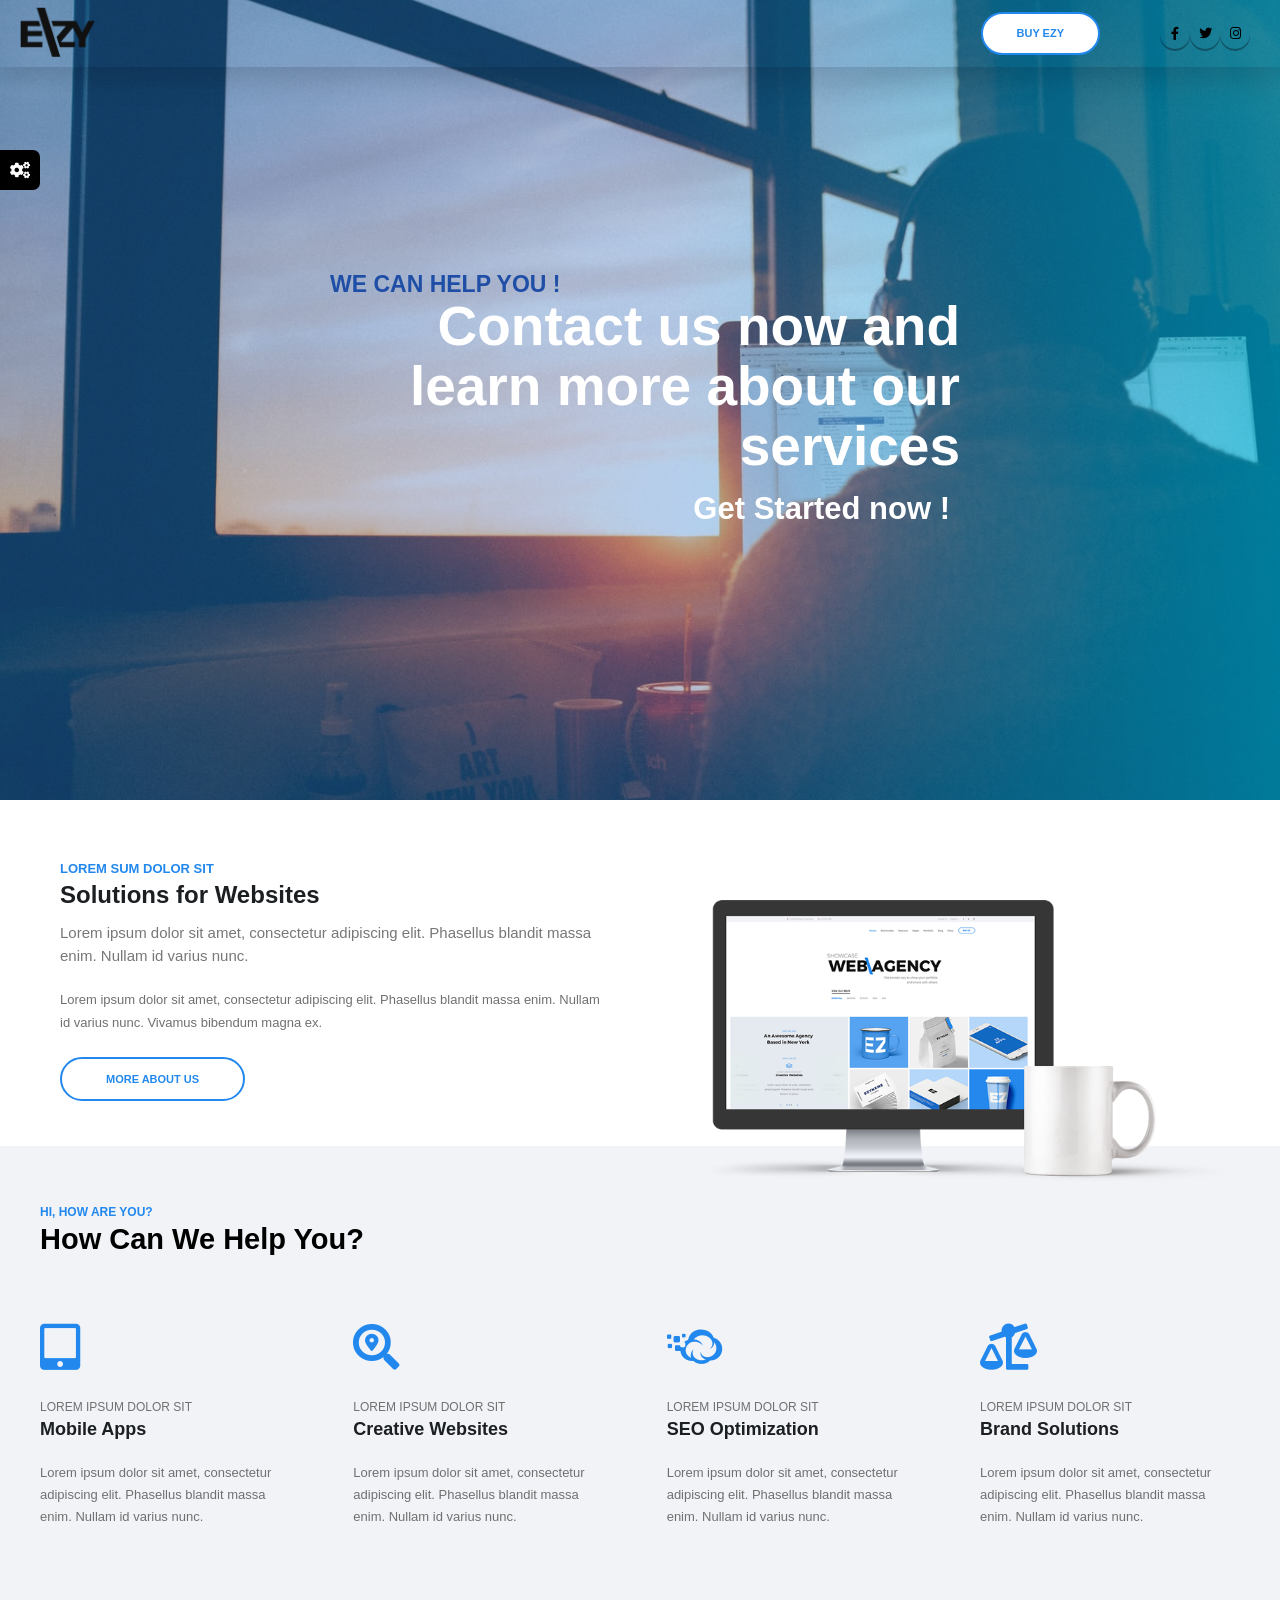
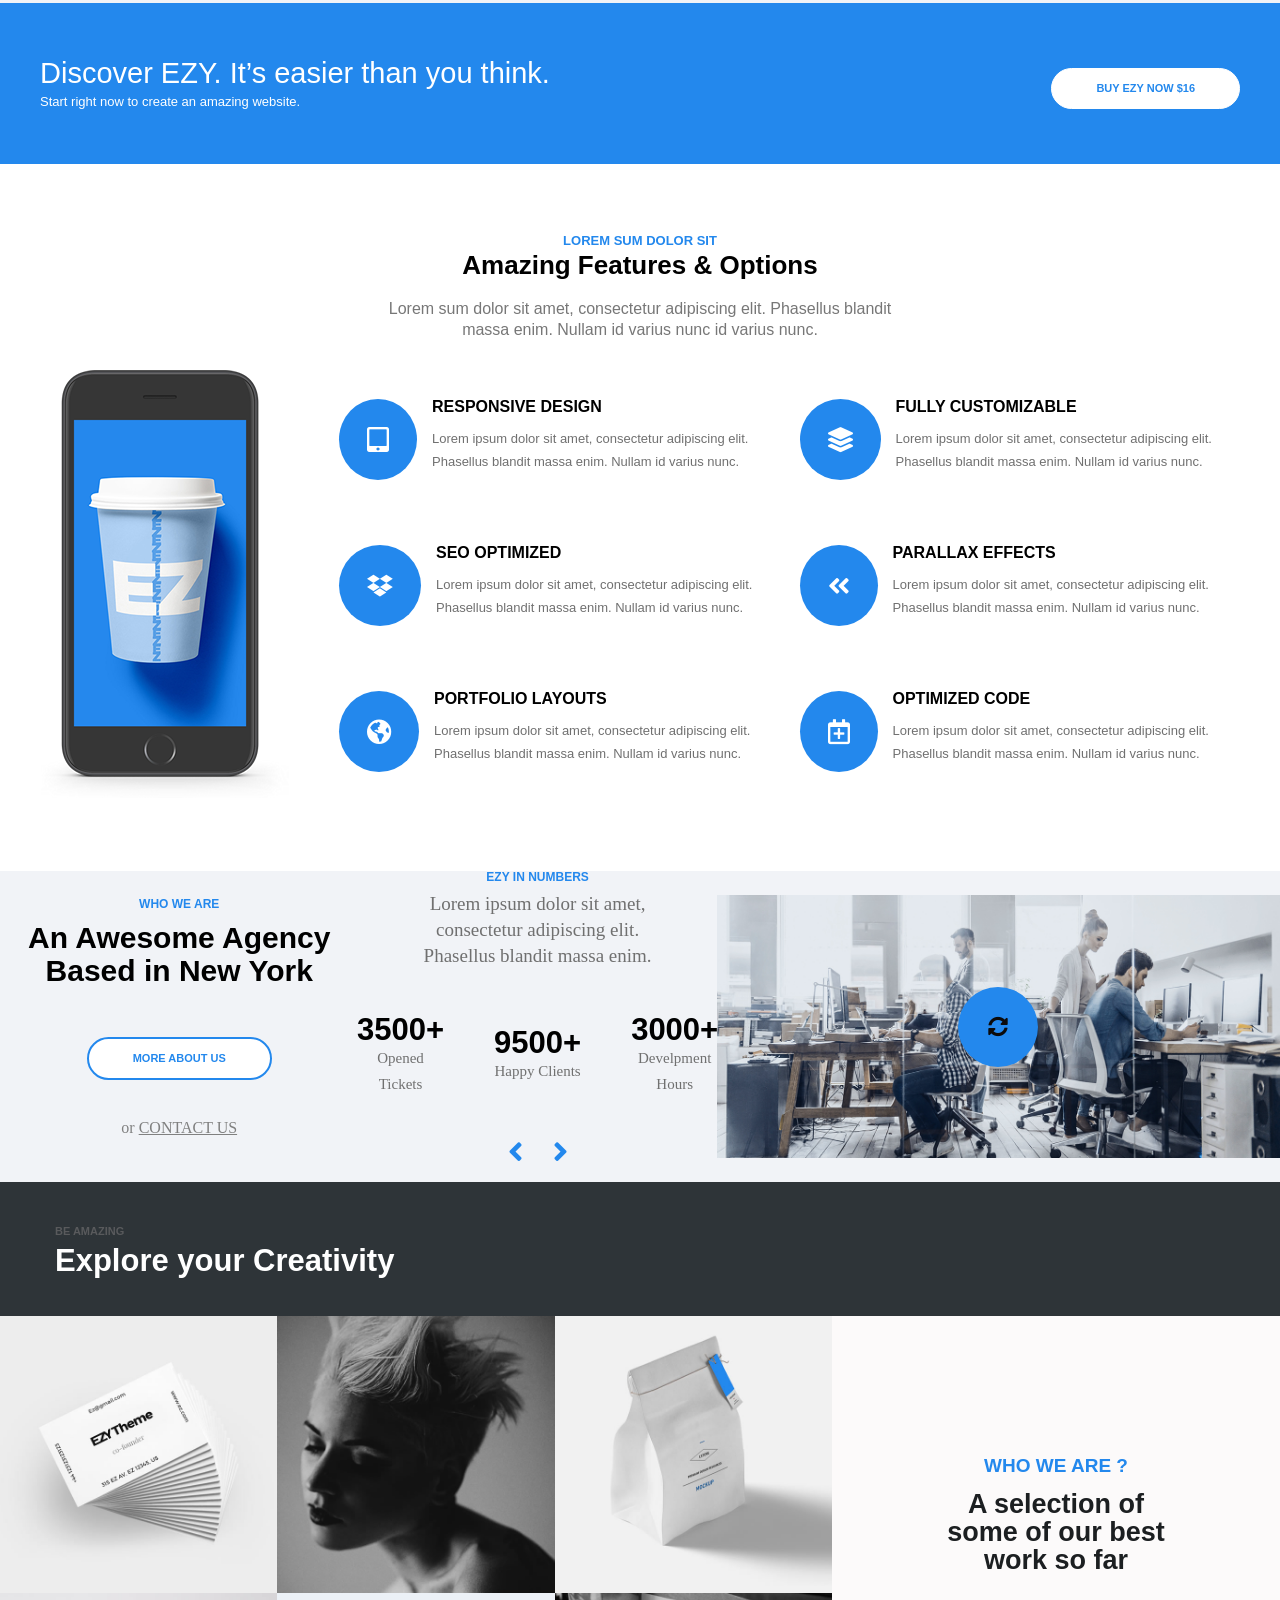
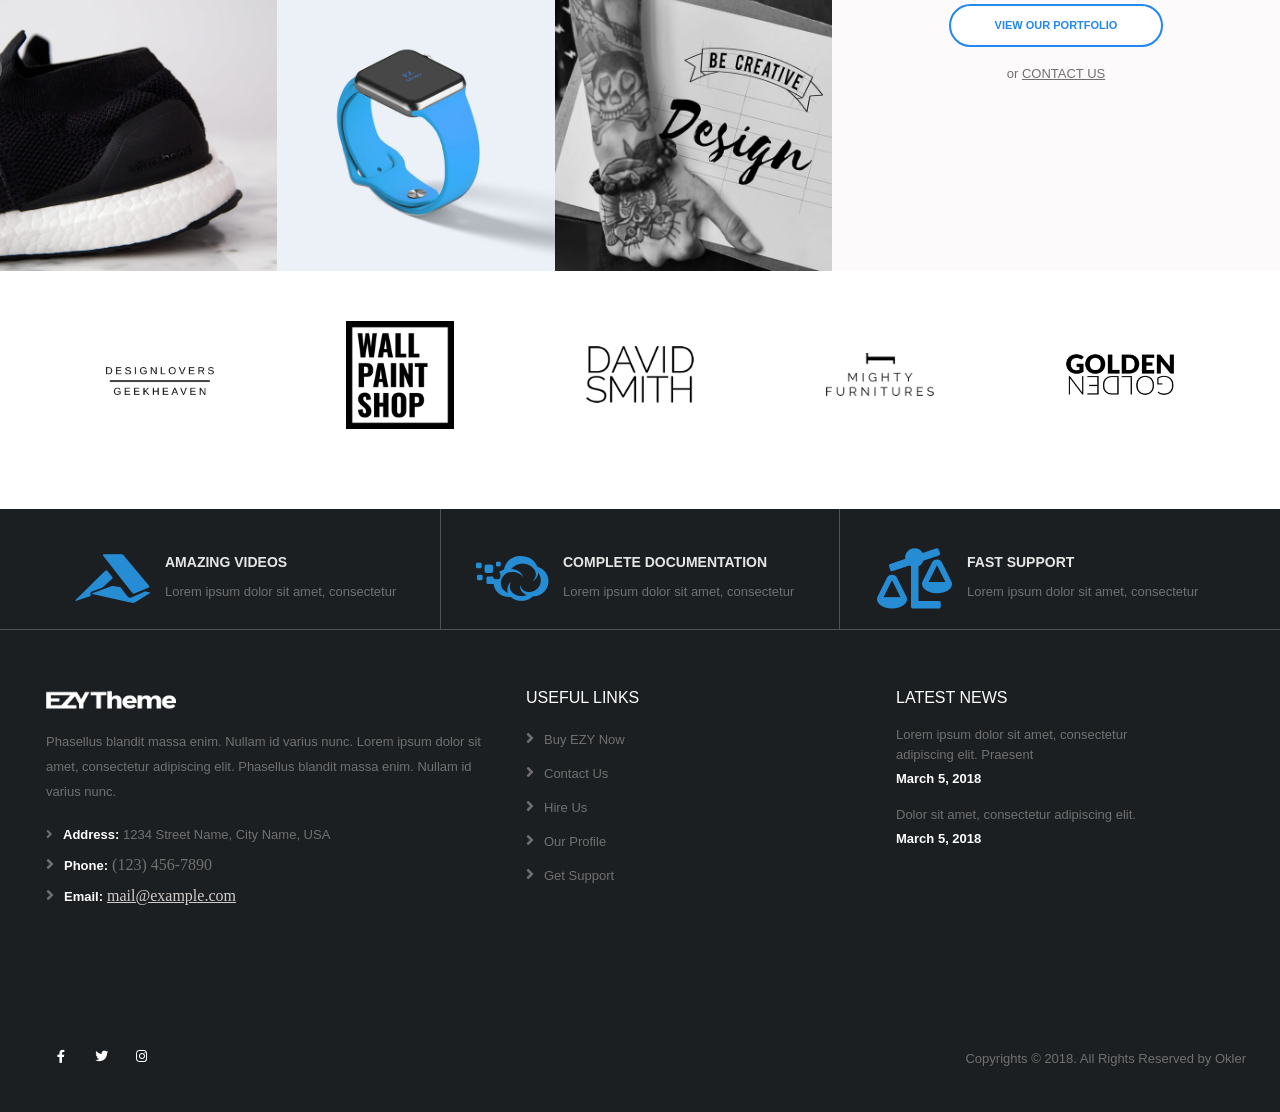
==== commit a57ef60b: "Fix image path" ====
--- a/index.html
+++ b/index.html
@@ -10,7 +10,7 @@
         <header class="active">
             <div class="main_div1">
                 <div class="logo">
-                    <a href="#:"><img src="C:\Users\zontak\Desktop\START\level6\img\logo-small.png"></a>
+                    <a href="#:"><img src="img/logo-small.png"></a>
                 </div>
                 <nav>
                     <ul class="nav-links">
@@ -86,7 +86,7 @@
                 <a href="javascript;:" title="" class="btn_holder2">MORE ABOUT US</a>
             </div>
             <div class="picture">
-                <img src="C:\Users\zontak\Desktop\START\level6\img\pccup.png" alt="pc">
+                <img src="img/pccup.png" alt="pc">
             </div>
         </section>
 
@@ -142,7 +142,7 @@
                 enim. Nullam id varius nunc id varius nunc.</p>
             <div class="sec4_container">
                 <div>
-                    <img src="C:\Users\zontak\Desktop\START\level6\img\phone.png" alt="pc">
+                    <img src="img/phone.png" alt="pc">
                 </div>
                 <div class="second">
                     <ul>
@@ -237,7 +237,7 @@
                 </div>
             </div>
             <div class="thirdd">
-                <img src="C:\Users\zontak\Desktop\START\level6\img\slide2.jpg" alt="pic">
+                <img src="img/slide2.jpg" alt="pic">
                 <a href="#:" class="little_img , fas fa-sync-alt"></a>
             </div>
         </section>
@@ -253,27 +253,27 @@
             <div class="section_one">
                 <ul>
                     <li>
-                        <a href="#:"><img src="C:\Users\zontak\Desktop\START\level6\img\pic1.jpg" alt="pic"></a>
-                        <span class="inner_border"></span>
-                    </li>
-                    <li>
-                        <a href="#:"><img src="C:\Users\zontak\Desktop\START\level6\img\pic2.jpg" alt="pic"></a>
-                        <span class="inner_border"></span>
-                    </li>
-                    <li>
-                        <a href="#:"><img src="C:\Users\zontak\Desktop\START\level6\img\pic3.jpg" alt="pic"></a>
-                        <span class="inner_border"></span>
-                    </li>
-                    <li>
-                        <a href="#:"><img src="C:\Users\zontak\Desktop\START\level6\img\pic4.jpg" alt="pic"></a>
-                        <span class="inner_border"></span>
-                    </li>
-                    <li>
-                        <a href="#:"><img src="C:\Users\zontak\Desktop\START\level6\img\pic5.jpg" alt="pic"></a>
-                        <span class="inner_border"></span>
-                    </li>
-                    <li>
-                        <a href="#:"><img src="C:\Users\zontak\Desktop\START\level6\img\pic6.jpg" alt="pic"></a>
+                        <a href="#:"><img src="img/pic1.jpg" alt="pic"></a>
+                        <span class="inner_border"></span>
+                    </li>
+                    <li>
+                        <a href="#:"><img src="img/pic2.jpg" alt="pic"></a>
+                        <span class="inner_border"></span>
+                    </li>
+                    <li>
+                        <a href="#:"><img src="img/pic3.jpg" alt="pic"></a>
+                        <span class="inner_border"></span>
+                    </li>
+                    <li>
+                        <a href="#:"><img src="img/pic4.jpg" alt="pic"></a>
+                        <span class="inner_border"></span>
+                    </li>
+                    <li>
+                        <a href="#:"><img src="img/pic5.jpg" alt="pic"></a>
+                        <span class="inner_border"></span>
+                    </li>
+                    <li>
+                        <a href="#:"><img src="img/pic6.jpg" alt="pic"></a>
                         <span class="inner_border"></span>
                     </li>
                 </ul>
@@ -290,19 +290,19 @@
             <div>
                 <ul>
                     <li>
-                        <img src="C:\Users\zontak\Desktop\START\level6\img\brand1.png" alt="picc">
-                    </li>
-                    <li>
-                        <img src="C:\Users\zontak\Desktop\START\level6\img\brand2.png" alt="picc">
-                    </li>
-                    <li>
-                        <img src="C:\Users\zontak\Desktop\START\level6\img\brand3.png" alt="picc">
-                    </li>
-                    <li>
-                        <img src="C:\Users\zontak\Desktop\START\level6\img\brand4.png" alt="picc">
-                    </li>
-                    <li>
-                        <img src="C:\Users\zontak\Desktop\START\level6\img\brand5.png" alt="picc">
+                        <img src="img/brand1.png" alt="picc">
+                    </li>
+                    <li>
+                        <img src="img/brand2.png" alt="picc">
+                    </li>
+                    <li>
+                        <img src="img/brand3.png" alt="picc">
+                    </li>
+                    <li>
+                        <img src="img/brand4.png" alt="picc">
+                    </li>
+                    <li>
+                        <img src="img/brand5.png" alt="picc">
                     </li>
                 </ul>
             </div>
@@ -347,7 +347,7 @@
         <footer>
             <div class="host_div">
                 <div class="guest1">
-                    <a href="#:"><img src="C:\Users\zontak\Desktop\START\level6\img\logo-footer.png"></a>
+                    <a href="#:"><img src="img/logo-footer.png"></a>
                     <p>Phasellus blandit massa enim. Nullam id varius nunc. Lorem ipsum dolor sit amet, consectetur adipiscing elit. Phasellus blandit massa enim. Nullam id varius nunc.</p>
                     <ul>
                         <li>
